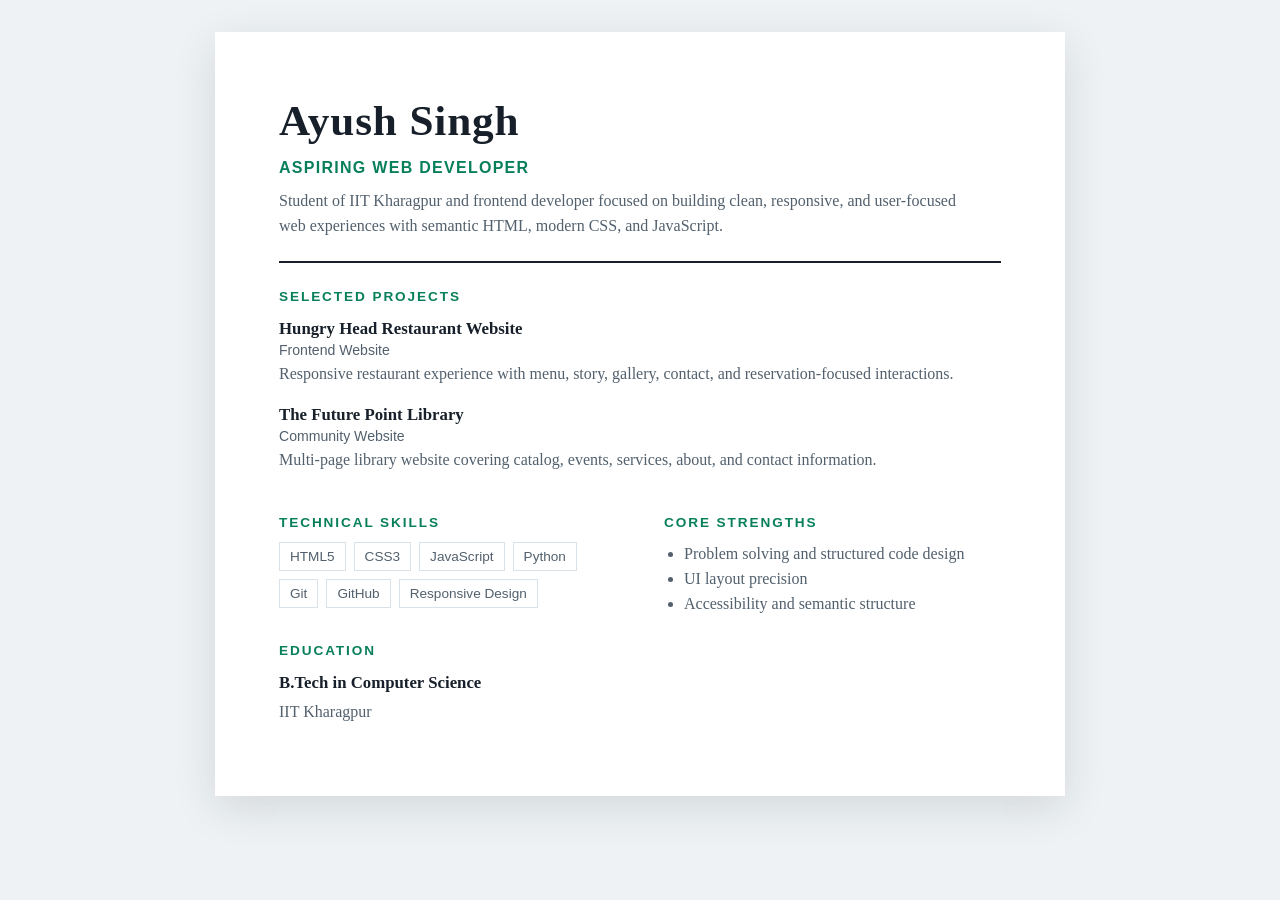
==== Content/Ayush-Singh-CV.html @ 474cfca0 "Fix contact form" ====
<!doctype html>
<html lang="en">
  <head>
    <meta charset="UTF-8" />
    <meta name="viewport" content="width=device-width, initial-scale=1.0" />
    <title>Ayush Singh | CV</title>
    <style>
      :root {
        --ink: #17202a;
        --muted: #52606d;
        --accent: #087f5b;
        --line: #d9e2e8;
        --paper: #ffffff;
        --page: #eef2f4;
      }

      * {
        box-sizing: border-box;
      }
      body {
        margin: 0;
        background: var(--page);
        color: var(--ink);
        font-family: Georgia, "Times New Roman", serif;
        line-height: 1.55;
      }
      .page {
        width: min(100% - 32px, 850px);
        margin: 32px auto;
        padding: 56px 64px;
        background: var(--paper);
        box-shadow: 0 12px 40px rgba(23, 32, 42, 0.12);
      }
      header {
        border-bottom: 2px solid var(--ink);
        padding-bottom: 22px;
      }
      h1 {
        margin: 0;
        font-size: 2.7rem;
        letter-spacing: 0.02em;
      }
      .role {
        margin: 4px 0 12px;
        color: var(--accent);
        font:
          600 1rem Arial,
          sans-serif;
        letter-spacing: 0.08em;
        text-transform: uppercase;
      }
      .intro {
        max-width: 680px;
        margin: 0;
        color: var(--muted);
      }
      section {
        padding-top: 26px;
      }
      h2 {
        margin: 0 0 12px;
        color: var(--accent);
        font:
          700 0.85rem Arial,
          sans-serif;
        letter-spacing: 0.14em;
        text-transform: uppercase;
      }
      h3 {
        margin: 0;
        font-size: 1.05rem;
      }
      p {
        margin: 4px 0 0;
        color: var(--muted);
      }
      .grid {
        display: grid;
        grid-template-columns: 1fr 1fr;
        gap: 24px 48px;
      }
      .item {
        margin-bottom: 16px;
      }
      .meta {
        color: var(--muted);
        font:
          0.88rem Arial,
          sans-serif;
      }
      .tags {
        display: flex;
        flex-wrap: wrap;
        gap: 8px;
      }
      .tag {
        padding: 6px 10px;
        border: 1px solid var(--line);
        color: var(--muted);
        font:
          0.85rem Arial,
          sans-serif;
      }
      ul {
        margin: 6px 0 0;
        padding-left: 20px;
        color: var(--muted);
      }
      @media (max-width: 640px) {
        .page {
          width: 100%;
          margin: 0;
          padding: 32px 24px;
        }
        h1 {
          font-size: 2.2rem;
        }
        .grid {
          grid-template-columns: 1fr;
          gap: 0;
        }
      }
      @media print {
        body {
          background: #fff;
        }
        .page {
          width: 100%;
          margin: 0;
          padding: 0;
          box-shadow: none;
        }
      }
    </style>
  </head>
  <body>
    <main class="page">
      <header>
        <h1>Ayush Singh</h1>
        <div class="role">Aspiring Web Developer</div>
        <p class="intro">
          Student of IIT Kharagpur and frontend developer focused on building
          clean, responsive, and user-focused web experiences with semantic
          HTML, modern CSS, and JavaScript.
        </p>
      </header>

      <section>
        <h2>Selected Projects</h2>
        <div class="item">
          <h3>Hungry Head Restaurant Website</h3>
          <div class="meta">Frontend Website</div>
          <p>
            Responsive restaurant experience with menu, story, gallery, contact,
            and reservation-focused interactions.
          </p>
        </div>
        <div class="item">
          <h3>The Future Point Library</h3>
          <div class="meta">Community Website</div>
          <p>
            Multi-page library website covering catalog, events, services,
            about, and contact information.
          </p>
        </div>
      </section>

      <div class="grid">
        <section>
          <h2>Technical Skills</h2>
          <div class="tags">
            <span class="tag">HTML5</span><span class="tag">CSS3</span
            ><span class="tag">JavaScript</span><span class="tag">Python</span
            ><span class="tag">Git</span><span class="tag">GitHub</span
            ><span class="tag">Responsive Design</span>
          </div>
        </section>
        <section>
          <h2>Core Strengths</h2>
          <ul>
            <li>Problem solving and structured code design</li>
            <li>UI layout precision</li>
            <li>Accessibility and semantic structure</li>
          </ul>
        </section>
      </div>

      <section>
        <h2>Education</h2>
        <div class="item">
          <h3>B.Tech in Computer Science</h3>
          <p>IIT Kharagpur</p>
        </div>
      </section>
    </main>
  </body>
</html>
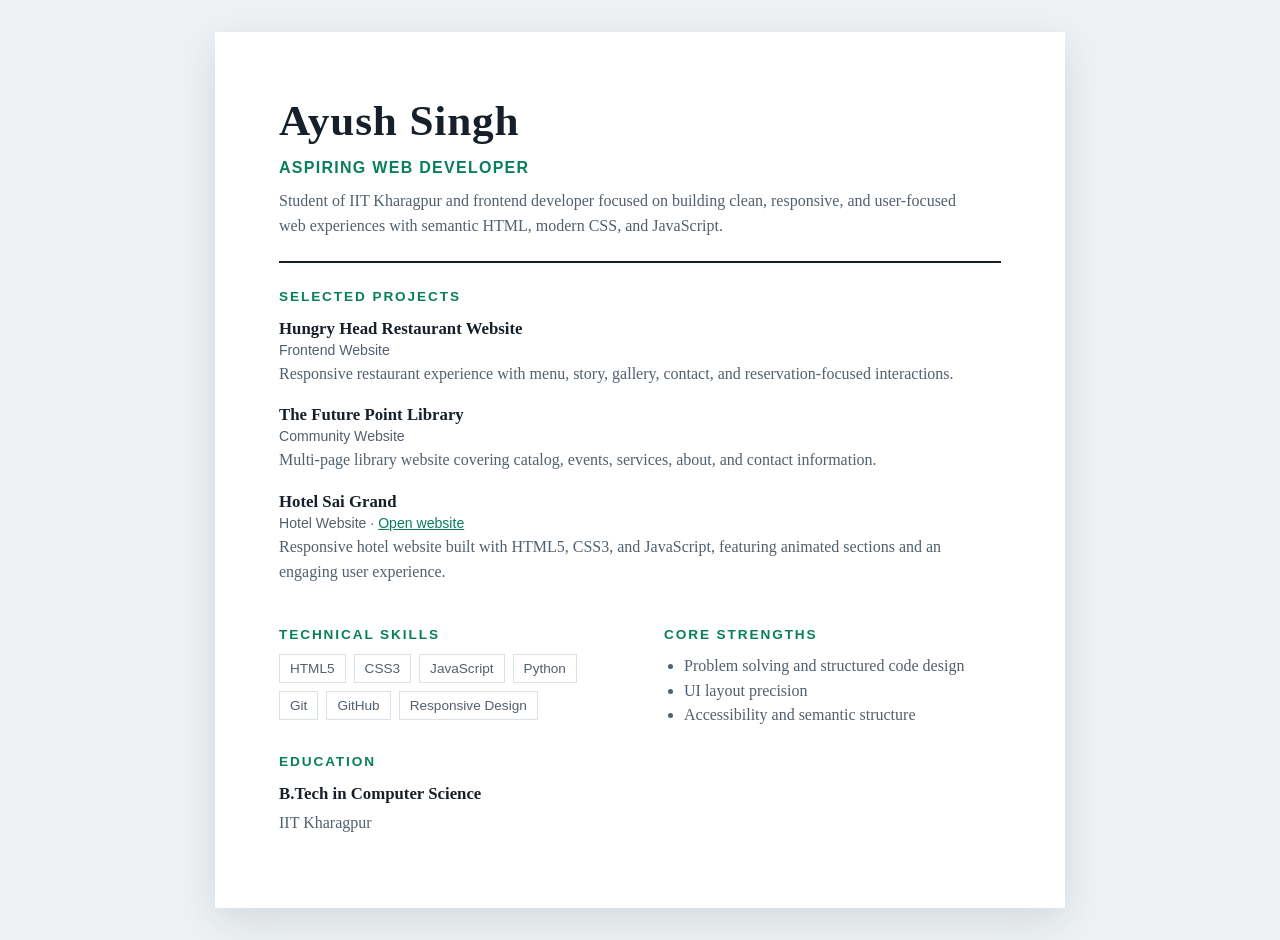
==== commit 705c3baa: "Updated CSS" ====
--- a/Content/Ayush-Singh-CV.html
+++ b/Content/Ayush-Singh-CV.html
@@ -74,6 +74,9 @@
         margin: 4px 0 0;
         color: var(--muted);
       }
+      a {
+        color: var(--accent);
+      }
       .grid {
         display: grid;
         grid-template-columns: 1fr 1fr;
@@ -161,6 +164,22 @@
           <p>
             Multi-page library website covering catalog, events, services,
             about, and contact information.
+          </p>
+        </div>
+        <div class="item">
+          <h3>Hotel Sai Grand</h3>
+          <div class="meta">
+            Hotel Website ·
+            <a
+              href="https://ayush-pratap-singh-git.github.io/demo-Hotel-Sai-Grand/"
+              target="_blank"
+              rel="noopener"
+              >Open website</a
+            >
+          </div>
+          <p>
+            Responsive hotel website built with HTML5, CSS3, and JavaScript,
+            featuring animated sections and an engaging user experience.
           </p>
         </div>
       </section>
